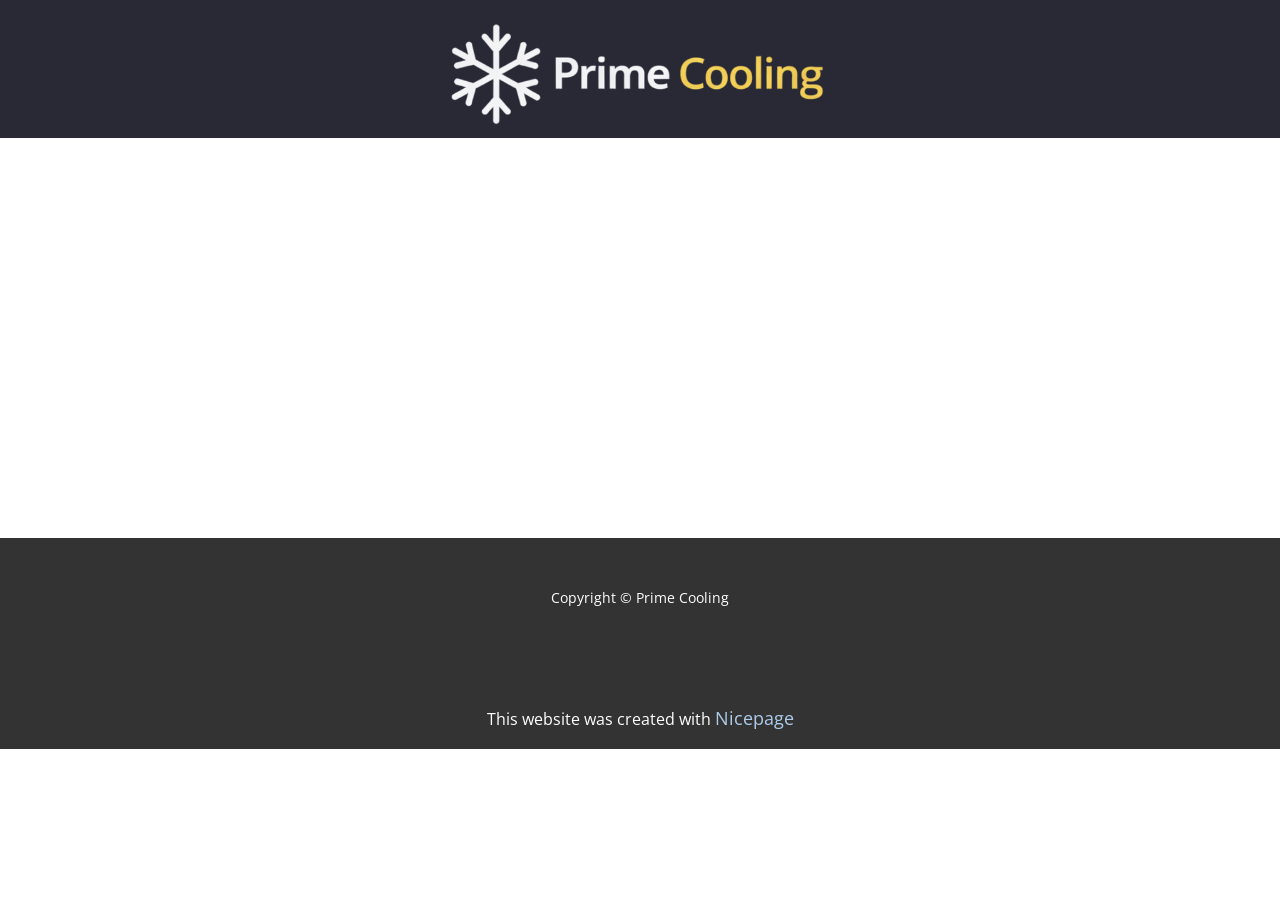
==== index.html @ c910c170 "Initial site commit" ====
<!DOCTYPE html>
<html style="font-size: 16px;" lang="pl"><head>
    <meta name="viewport" content="width=device-width, initial-scale=1.0">
    <meta charset="utf-8">
    <meta name="keywords" content="">
    <meta name="description" content="">
    <title>Strona główna</title>
    <link rel="stylesheet" href="nicepage.css" media="screen">
<link rel="stylesheet" href="index.css" media="screen">
    <script class="u-script" type="text/javascript" src="jquery.js" defer=""></script>
    <script class="u-script" type="text/javascript" src="nicepage.js" defer=""></script>
    <meta name="generator" content="Nicepage 8.2.5, nicepage.com">
    
    
    
    <link id="u-page-google-font" rel="stylesheet" href="https://fonts.googleapis.com/css2?display=swap&amp;family=Roboto:ital,wght@0,100;0,200;0,300;0,400;0,500;0,600;0,700;0,800;0,900;1,100;1,200;1,300;1,400;1,500;1,600;1,700;1,800;1,900&amp;family=Open+Sans:ital,wght@0,300;0,400;0,500;0,600;0,700;0,800;1,300;1,400;1,500;1,600;1,700;1,800">
    <script type="application/ld+json">{
		"@context": "http://schema.org",
		"@type": "Organization",
		"name": "",
		"url": "/",
		"logo": "images/prime_cooling_logo_transparent.png"
}</script>
    <meta name="theme-color" content="#478ac9">
    <meta property="og:title" content="Strona główna">
    <meta property="og:type" content="website">
    <link rel="canonical" href="/">
  <meta data-intl-tel-input-cdn-path="intlTelInput/"></head>
  <body data-home-page="https://website6613070.nicepage.io/Strona-główna.html?version=1becb8e3-ef2a-26be-70e9-d7acdf544c2a" data-home-page-title="Strona główna" data-path-to-root="./" data-include-products="false" class="u-body u-clearfix u-xl-mode" data-lang="pl"><header class="u-clearfix u-color-var u-header u-header" id="header"><div class="u-clearfix u-sheet u-valign-bottom-xl u-valign-middle-lg u-valign-middle-md u-valign-middle-sm u-valign-middle-xs u-sheet-1">
        <a href="#" class="u-image u-logo u-image-1" data-image-width="732" data-image-height="236">
          <img src="images/prime_cooling_logo_transparent.png" class="u-logo-image u-logo-image-1">
        </a>
      </div></header>
    <section class="u-clearfix u-section-1" id="block-1">
      <div class="u-clearfix u-sheet u-sheet-1"></div>
    </section>
    
    
    
    <footer class="u-align-center u-clearfix u-container-align-center u-footer u-grey-80 u-footer" id="footer"><div class="u-clearfix u-sheet u-sheet-1">
        <p class="u-small-text u-text u-text-variant u-text-1"> Copyright © Prime Cooling</p>
      </div></footer>
    <section class="u-backlink u-clearfix u-grey-80"> This website was created with <a href="https://nicepage.com">Nicepage</a>
    </section>
  
</body></html>
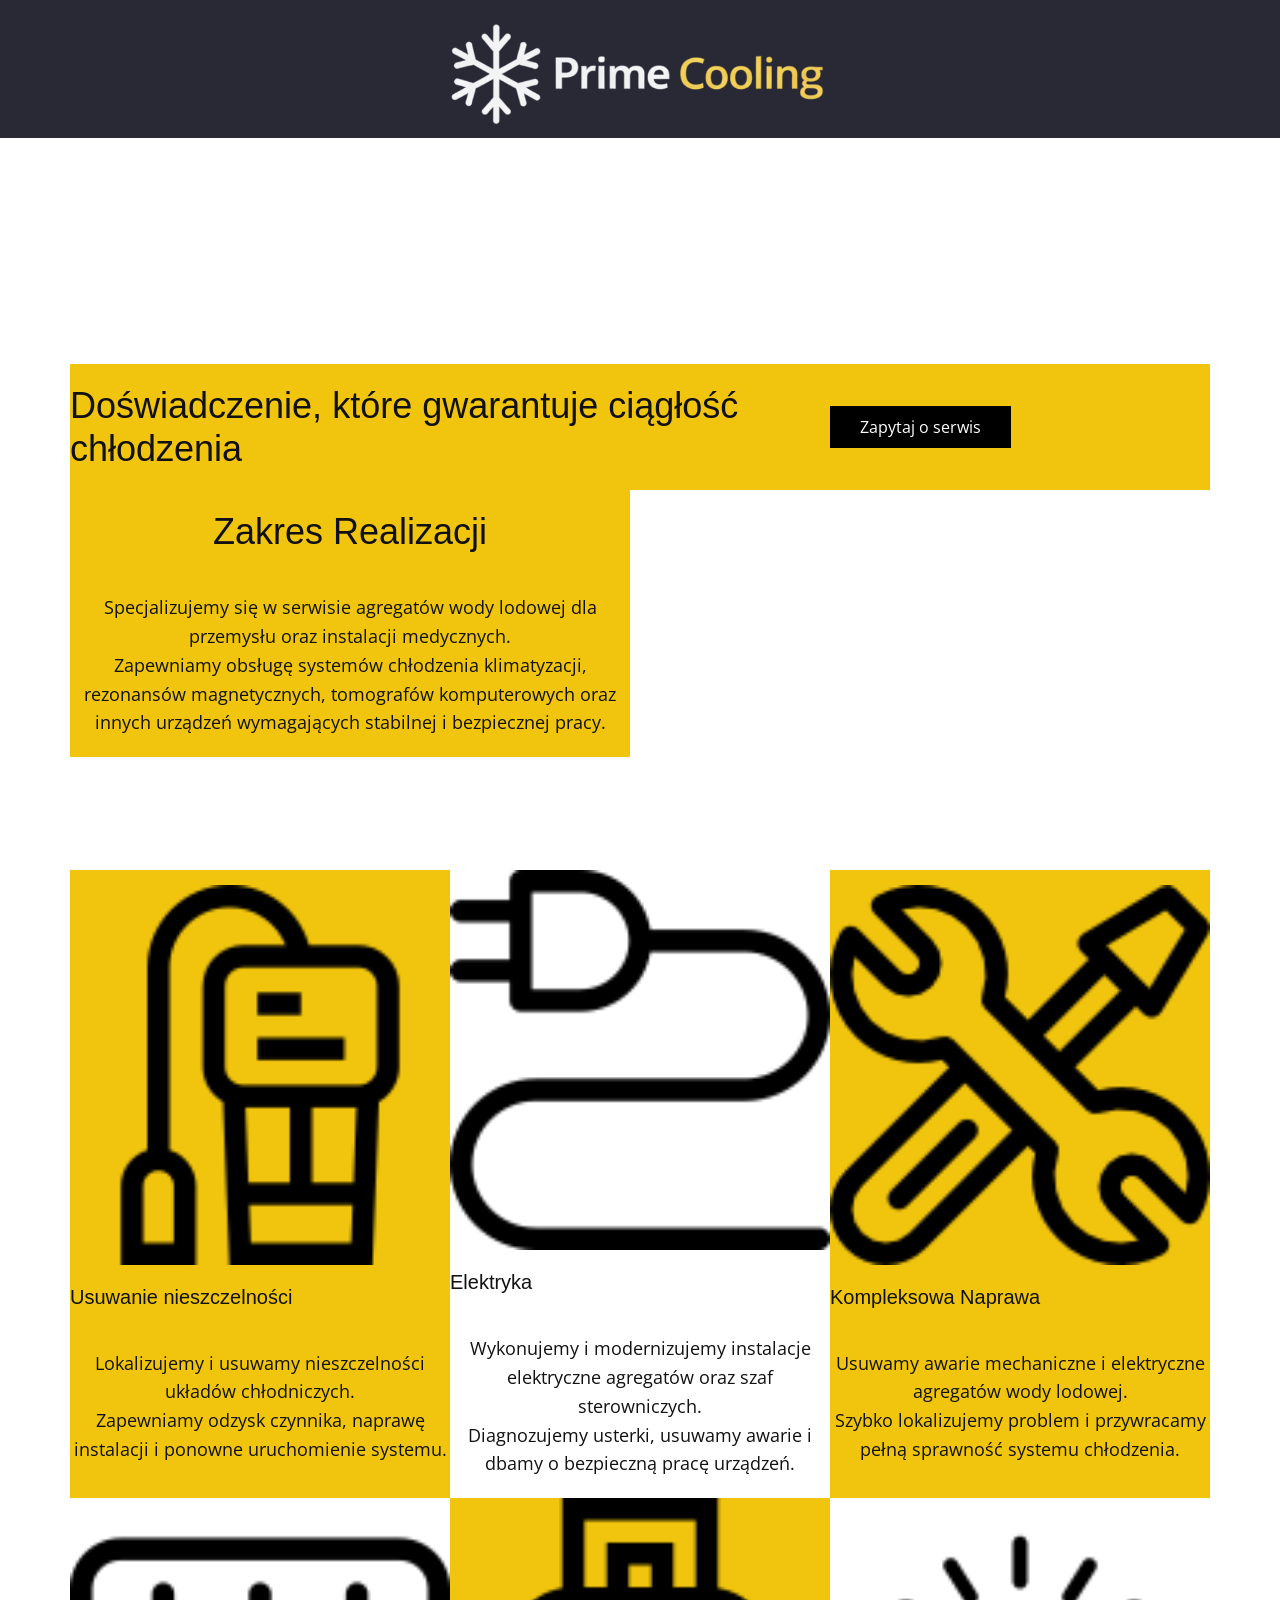
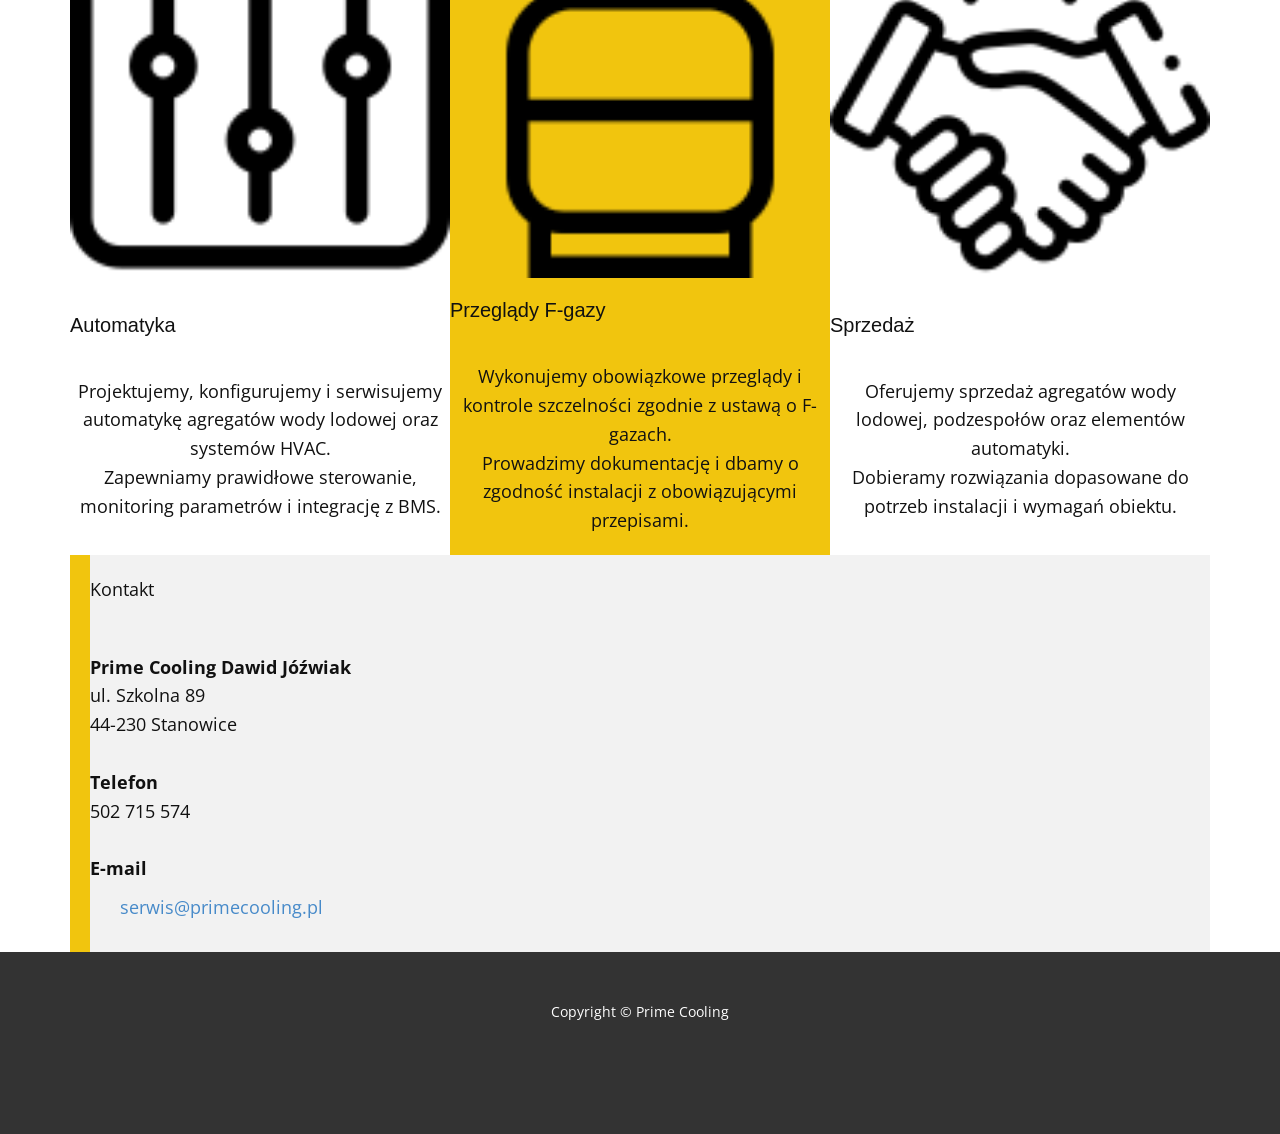
==== commit bb0d4589: "Rename index.html" ====
--- a/index.html
+++ b/index.html
@@ -2,14 +2,18 @@
 <html style="font-size: 16px;" lang="pl"><head>
     <meta name="viewport" content="width=device-width, initial-scale=1.0">
     <meta charset="utf-8">
-    <meta name="keywords" content="">
+    <meta name="keywords" content="Usługi elektryczne, Satysfakcja gwarantowana, Nasze Usługi, Referencje, Możesz mnie o wszystko zapytać">
     <meta name="description" content="">
-    <title>Strona główna</title>
+    <title>6136000</title>
     <link rel="stylesheet" href="nicepage.css" media="screen">
-<link rel="stylesheet" href="index.css" media="screen">
+<link rel="stylesheet" href="6136000.css" media="screen">
     <script class="u-script" type="text/javascript" src="jquery.js" defer=""></script>
     <script class="u-script" type="text/javascript" src="nicepage.js" defer=""></script>
     <meta name="generator" content="Nicepage 8.2.5, nicepage.com">
+    
+    
+    
+    
     
     
     
@@ -18,21 +22,164 @@
 		"@context": "http://schema.org",
 		"@type": "Organization",
 		"name": "",
-		"url": "/",
 		"logo": "images/prime_cooling_logo_transparent.png"
 }</script>
     <meta name="theme-color" content="#478ac9">
-    <meta property="og:title" content="Strona główna">
+    <meta property="og:title" content="6136000">
     <meta property="og:type" content="website">
-    <link rel="canonical" href="/">
   <meta data-intl-tel-input-cdn-path="intlTelInput/"></head>
-  <body data-home-page="https://website6613070.nicepage.io/Strona-główna.html?version=1becb8e3-ef2a-26be-70e9-d7acdf544c2a" data-home-page-title="Strona główna" data-path-to-root="./" data-include-products="false" class="u-body u-clearfix u-xl-mode" data-lang="pl"><header class="u-clearfix u-color-var u-header u-header" id="header"><div class="u-clearfix u-sheet u-valign-bottom-xl u-valign-middle-lg u-valign-middle-md u-valign-middle-sm u-valign-middle-xs u-sheet-1">
+  <body data-path-to-root="./" data-include-products="false" class="u-body u-clearfix u-xl-mode" data-lang="pl"><header class="u-clearfix u-color-var u-header u-header" id="header"><div class="u-clearfix u-sheet u-valign-bottom-xl u-valign-middle-lg u-valign-middle-md u-valign-middle-sm u-valign-middle-xs u-sheet-1">
         <a href="#" class="u-image u-logo u-image-1" data-image-width="732" data-image-height="236">
           <img src="images/prime_cooling_logo_transparent.png" class="u-logo-image u-logo-image-1">
         </a>
       </div></header>
-    <section class="u-clearfix u-section-1" id="block-1">
-      <div class="u-clearfix u-sheet u-sheet-1"></div>
+    <section class="u-clearfix u-image u-shading u-section-1" data-image-width="1536" data-image-height="1024" id="block-2">
+      <div class="u-clearfix u-sheet u-valign-middle-lg u-valign-middle-md u-valign-middle-sm u-sheet-1">
+        <h1 class="u-text u-text-1" data-animation-name="customAnimationIn" data-animation-duration="2000"> Serwis agregatów wody lodowej</h1>
+        <p class="u-text u-text-2"> Profesjonalna obsługa, konserwacja i naprawa chillerów dla przemysłu, biur i obiektów komercyjnych.&nbsp;Specjalizujemy się w serwisie, diagnostyce oraz sprzedaży agregatów wody lodowej. Reagujemy szybko, działamy skutecznie i dbamy o ciągłość pracy Twojego systemu chłodzenia.</p>
+      </div>
+    </section>
+    <section class="u-clearfix u-hidden-sm u-hidden-xs u-section-2" id="block-3">
+      <div class="u-clearfix u-sheet u-sheet-1">
+        <div class="data-layout-selected u-align-left-lg u-clearfix u-expanded-width u-gutter-0 u-layout-wrap u-layout-wrap-1">
+          <div class="u-layout">
+            <div class="u-layout-row">
+              <div class="u-container-align-center-sm u-container-align-center-xs u-container-style u-layout-cell u-palette-3-base u-size-37-md u-size-37-sm u-size-37-xs u-size-40-lg u-size-40-xl u-layout-cell-1">
+                <div class="u-container-layout u-valign-middle-xl u-container-layout-1">
+                  <h3 class="u-align-center-sm u-align-center-xs u-text u-text-default-xl u-text-1"> Doświadczenie, które gwarantuje ciągłość chłodzenia</h3>
+                </div>
+              </div>
+              <div class="u-container-align-center u-container-style u-layout-cell u-palette-3-base u-size-20-lg u-size-20-xl u-size-23-md u-size-23-sm u-size-23-xs u-layout-cell-2">
+                <div class="u-container-layout u-valign-middle u-container-layout-2">
+                  <a href="6136000.html#block-8" data-page-id="187022849" class="u-align-center u-black u-border-none u-btn u-button-style u-btn-1">Zapytaj o serwis</a>
+                </div>
+              </div>
+            </div>
+          </div>
+        </div>
+      </div>
+    </section>
+    <section class="u-align-left u-clearfix u-container-align-left u-hidden-sm u-hidden-xs u-section-3" id="block-5">
+      <div class="u-clearfix u-sheet u-sheet-1">
+        <div class="data-layout-selected u-align-left u-clearfix u-expanded-width u-gutter-20 u-layout-wrap u-layout-wrap-1">
+          <div class="u-layout">
+            <div class="u-layout-col">
+              <div class="u-size-30">
+                <div class="u-layout-row">
+                  <div class="u-align-center u-container-align-center u-container-style u-image u-layout-cell u-size-30 u-image-1" data-image-width="720" data-image-height="1080">
+                    <div class="u-container-layout u-valign-middle u-container-layout-1">
+                      <div class="u-align-center u-container-align-center u-container-style u-group u-palette-3-base u-group-1" data-animation-name="customAnimationIn" data-animation-duration="2000">
+                        <div class="u-container-layout u-valign-middle-lg u-valign-middle-md u-valign-middle-sm u-valign-middle-xs u-valign-top-xl u-container-layout-2">
+                          <h3 class="u-align-center u-text u-text-1"> Zakres Realizacji</h3>
+                          <p class="u-align-center u-text u-text-2"> Specjalizujemy się w serwisie agregatów wody lodowej dla przemysłu oraz instalacji medycznych.<br> Zapewniamy obsługę systemów chłodzenia klimatyzacji, rezonansów magnetycznych, tomografów komputerowych oraz innych urządzeń wymagających stabilnej i bezpiecznej pracy.
+                          </p>
+                        </div>
+                      </div>
+                    </div>
+                  </div>
+                  <div class="u-container-style u-image u-layout-cell u-size-30 u-image-2" data-image-width="1536" data-image-height="1024">
+                    <div class="u-container-layout u-container-layout-3"></div>
+                  </div>
+                </div>
+              </div>
+              <div class="u-size-30">
+                <div class="u-layout-row">
+                  <div class="u-container-style u-image u-layout-cell u-size-30 u-image-3" data-image-width="1024" data-image-height="1024">
+                    <div class="u-container-layout u-container-layout-4"></div>
+                  </div>
+                  <div class="u-container-style u-image u-layout-cell u-size-30 u-image-4" data-image-width="1536" data-image-height="1024">
+                    <div class="u-container-layout u-container-layout-5"></div>
+                  </div>
+                </div>
+              </div>
+            </div>
+          </div>
+        </div>
+      </div>
+    </section>
+    <section class="u-clearfix u-container-align-center u-section-4" id="block-6">
+      <div class="u-clearfix u-sheet u-sheet-1">
+        <h2 class="u-align-center u-text u-text-default u-text-1" data-animation-name="customAnimationIn" data-animation-duration="2000">Nasze Usługi</h2>
+        <div class="u-expanded-width u-list u-list-1">
+          <div class="u-repeater u-repeater-1">
+            <div class="u-container-align-center u-container-style u-custom-item u-list-item u-palette-3-base u-repeater-item u-list-item-1">
+              <div class="u-container-layout u-similar-container u-valign-middle u-container-layout-1"><span class="u-align-center u-file-icon u-icon u-icon-1"><img src="images/4535776.png" alt=""></span>
+                <h5 class="u-align-center u-text u-text-default u-text-2"> Usuwanie nieszczelności</h5>
+                <p class="u-align-center u-text u-text-default u-text-3"> Lokalizujemy i usuwamy nieszczelności układów chłodniczych.<br> Zapewniamy odzysk czynnika, naprawę instalacji i ponowne uruchomienie systemu.
+                </p>
+              </div>
+            </div>
+            <div class="u-container-align-center u-container-style u-custom-item u-list-item u-repeater-item">
+              <div class="u-container-layout u-similar-container u-valign-middle u-container-layout-2"><span class="u-align-center u-file-icon u-icon u-text-black u-icon-2"><img src="images/1373626-8a7c5cbc.png" alt=""></span>
+                <h5 class="u-align-center u-text u-text-default u-text-4"> Elektryka</h5>
+                <p class="u-align-center u-text u-text-default u-text-5"> Wykonujemy i modernizujemy instalacje elektryczne agregatów oraz szaf sterowniczych.<br> Diagnozujemy usterki, usuwamy awarie i dbamy o bezpieczną pracę urządzeń.
+                </p>
+              </div>
+            </div>
+            <div class="u-container-align-center u-container-style u-custom-item u-list-item u-palette-3-base u-repeater-item u-list-item-3">
+              <div class="u-container-layout u-similar-container u-valign-middle u-container-layout-3"><span class="u-align-center u-file-icon u-icon u-text-black u-icon-3"><img src="images/807380-7b6f06cb.png" alt=""></span>
+                <h5 class="u-align-center u-text u-text-default u-text-6">Kompleksowa Naprawa</h5>
+                <p class="u-align-center u-text u-text-default u-text-7"> Usuwamy awarie mechaniczne i elektryczne agregatów wody lodowej.<br> Szybko lokalizujemy problem i przywracamy pełną sprawność systemu chłodzenia.
+                </p>
+              </div>
+            </div>
+            <div class="u-container-align-center u-container-style u-custom-item u-list-item u-repeater-item">
+              <div class="u-container-layout u-similar-container u-valign-middle u-container-layout-4"><span class="u-align-center u-file-icon u-icon u-icon-4"><img src="images/3721875.png" alt=""></span>
+                <h5 class="u-align-center u-text u-text-default u-text-8">Automatyka</h5>
+                <p class="u-align-center u-text u-text-default u-text-9"> Projektujemy, konfigurujemy i serwisujemy automatykę agregatów wody lodowej oraz systemów HVAC.<br> Zapewniamy prawidłowe sterowanie, monitoring parametrów i integrację z BMS.
+                </p>
+              </div>
+            </div>
+            <div class="u-container-align-center u-container-style u-custom-item u-list-item u-palette-3-base u-repeater-item u-list-item-5">
+              <div class="u-container-layout u-similar-container u-valign-middle u-container-layout-5"><span class="u-align-center u-file-icon u-icon u-icon-5"><img src="images/5058348.png" alt=""></span>
+                <h5 class="u-align-center u-text u-text-default u-text-10"> Przeglądy F-gazy</h5>
+                <p class="u-align-center u-text u-text-default u-text-11"> Wykonujemy obowiązkowe przeglądy i kontrole szczelności zgodnie z ustawą o F-gazach.<br> Prowadzimy dokumentację i dbamy o zgodność instalacji z obowiązującymi przepisami.
+                </p>
+              </div>
+            </div>
+            <div class="u-container-align-center u-container-style u-custom-item u-list-item u-repeater-item">
+              <div class="u-container-layout u-similar-container u-valign-middle u-container-layout-6"><span class="u-align-center u-file-icon u-icon u-icon-6"><img src="images/2618576.png" alt=""></span>
+                <h5 class="u-align-center u-text u-text-default u-text-12"> Sprzedaż</h5>
+                <p class="u-align-center u-text u-text-default u-text-13"> Oferujemy sprzedaż agregatów wody lodowej, podzespołów oraz elementów automatyki.<br> Dobieramy rozwiązania dopasowane do potrzeb instalacji i wymagań obiektu.
+                </p>
+              </div>
+            </div>
+          </div>
+        </div>
+      </div>
+    </section>
+    <section class="u-clearfix u-section-5" id="block-8">
+      <div class="u-clearfix u-sheet u-sheet-1">
+        <div class="custom-expanded data-layout-selected u-clearfix u-gutter-30 u-layout-wrap u-layout-wrap-1">
+          <div class="u-gutter-0 u-layout">
+            <div class="u-layout-row">
+              <div class="u-container-style u-layout-cell u-shape-rectangle u-size-60 u-layout-cell-1">
+                <div class="u-container-layout u-valign-top-xl u-container-layout-1">
+                  <div class="custom-expanded u-border-20 u-border-no-bottom u-border-no-right u-border-no-top u-border-palette-3-base u-container-style u-grey-5 u-group u-group-1">
+                    <div class="u-container-layout u-container-layout-2">
+                      <p class="u-text u-text-default u-text-1"> Kontakt&nbsp;</p>
+                      <p class="u-text u-text-default u-text-2"><span style="font-weight: 700;">
+                          <br>Prime Cooling Dawid Jóźwiak</span>
+                        <br> ul. Szkolna 89<br> 44-230 Stanowice&nbsp;<br>
+                        <br><span style="font-weight: 700;">Telefon</span>
+                        <br> 502 715 574&nbsp;<br><span style="font-weight: 700;">
+                          <br>E-mail</span>
+                        <br>
+                        <a class="cursor-pointer decorated-link u-active-none u-border-none u-btn u-button-style u-hover-none u-none u-text-palette-1-base u-btn-1" rel="noopener">serwis@primecooling.pl</a>
+                      </p>
+                      <div class="u-expanded-height u-grey-light-2 u-hidden-sm u-hidden-xs u-map u-map-1">
+                        <div class="embed-responsive">
+                          <iframe class="embed-responsive-item" src="https://maps.google.com/maps?output=embed&amp;q=ul.%20Szkolna%2089%0A44-230%20Stanowice%C2%A0&amp;z=10&amp;t=m" data-map="[base64]"></iframe>
+                        </div>
+                      </div>
+                    </div>
+                  </div>
+                </div>
+              </div>
+            </div>
+          </div>
+        </div>
+      </div>
     </section>
     
     
@@ -40,7 +187,6 @@
     <footer class="u-align-center u-clearfix u-container-align-center u-footer u-grey-80 u-footer" id="footer"><div class="u-clearfix u-sheet u-sheet-1">
         <p class="u-small-text u-text u-text-variant u-text-1"> Copyright © Prime Cooling</p>
       </div></footer>
-    <section class="u-backlink u-clearfix u-grey-80"> This website was created with <a href="https://nicepage.com">Nicepage</a>
-    </section>
+    <section class="u-backlink u-clearfix u-grey-80"></section>
   
 </body></html>
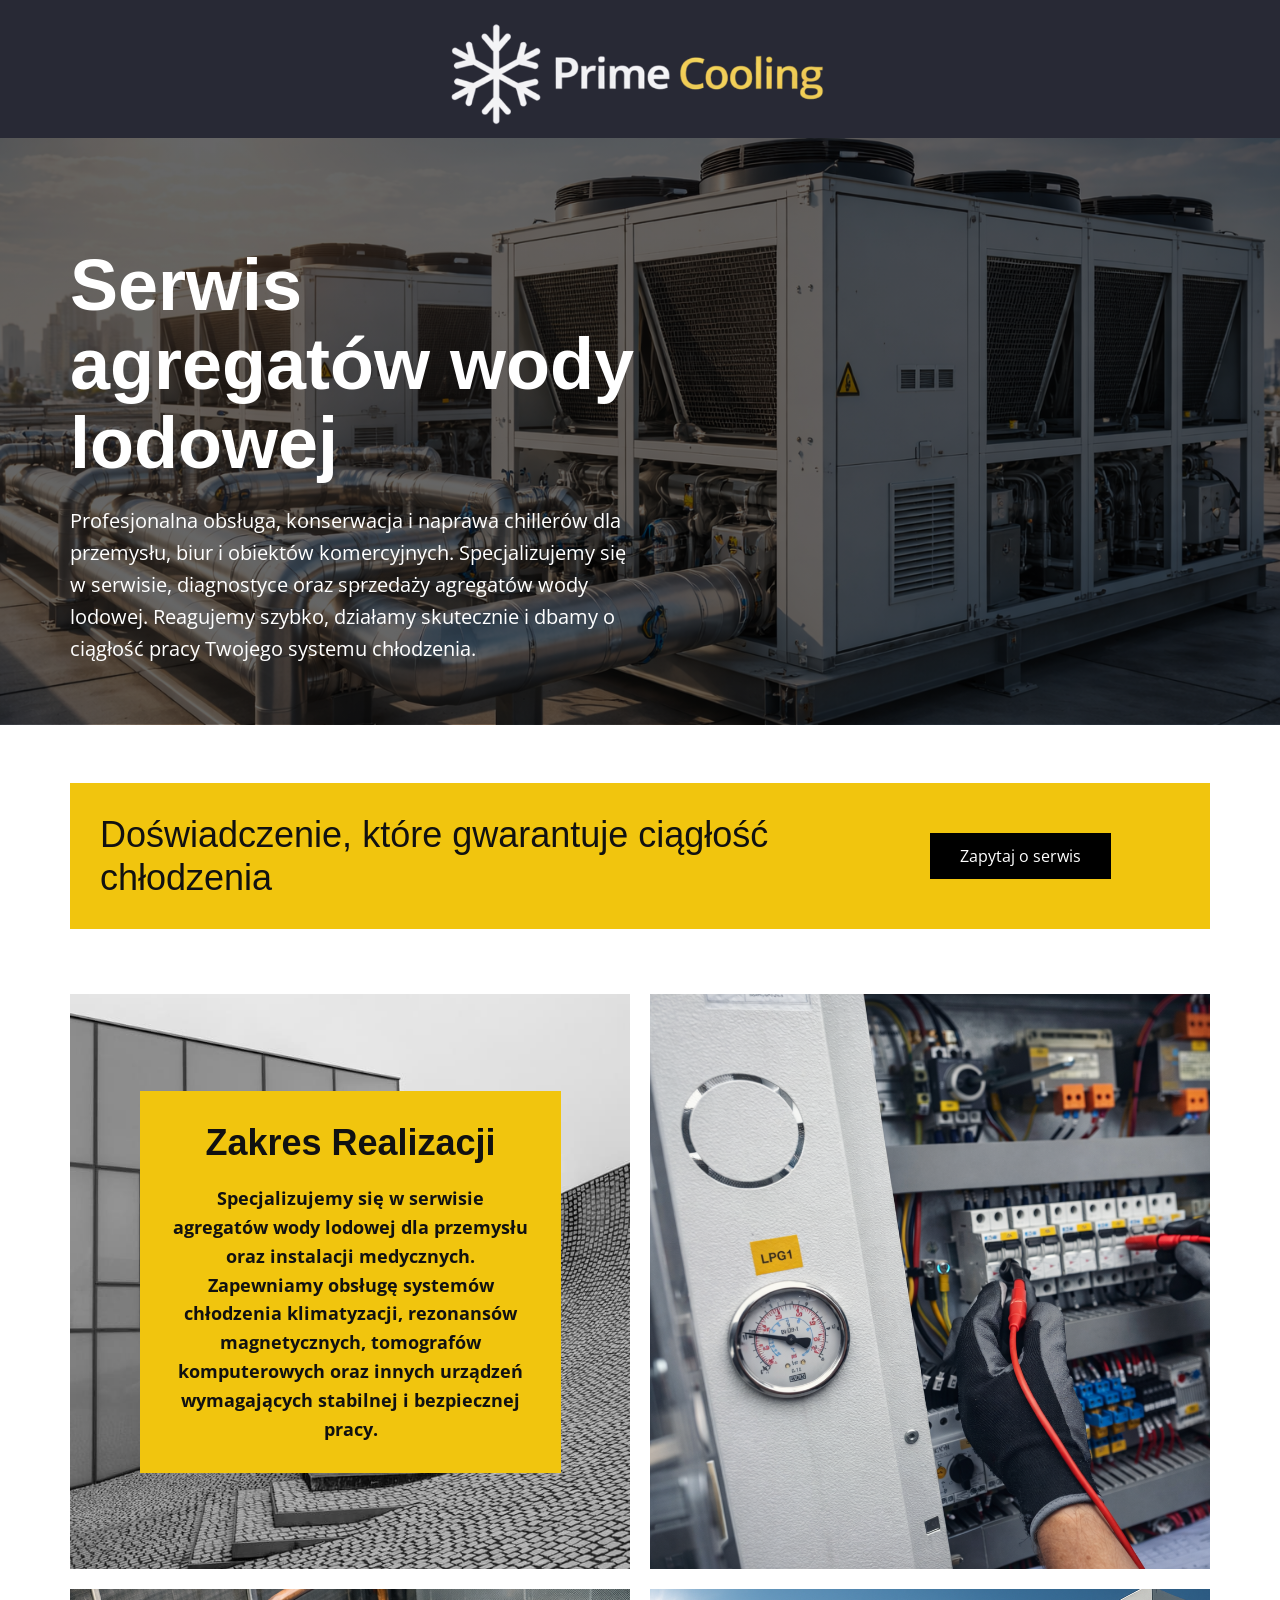
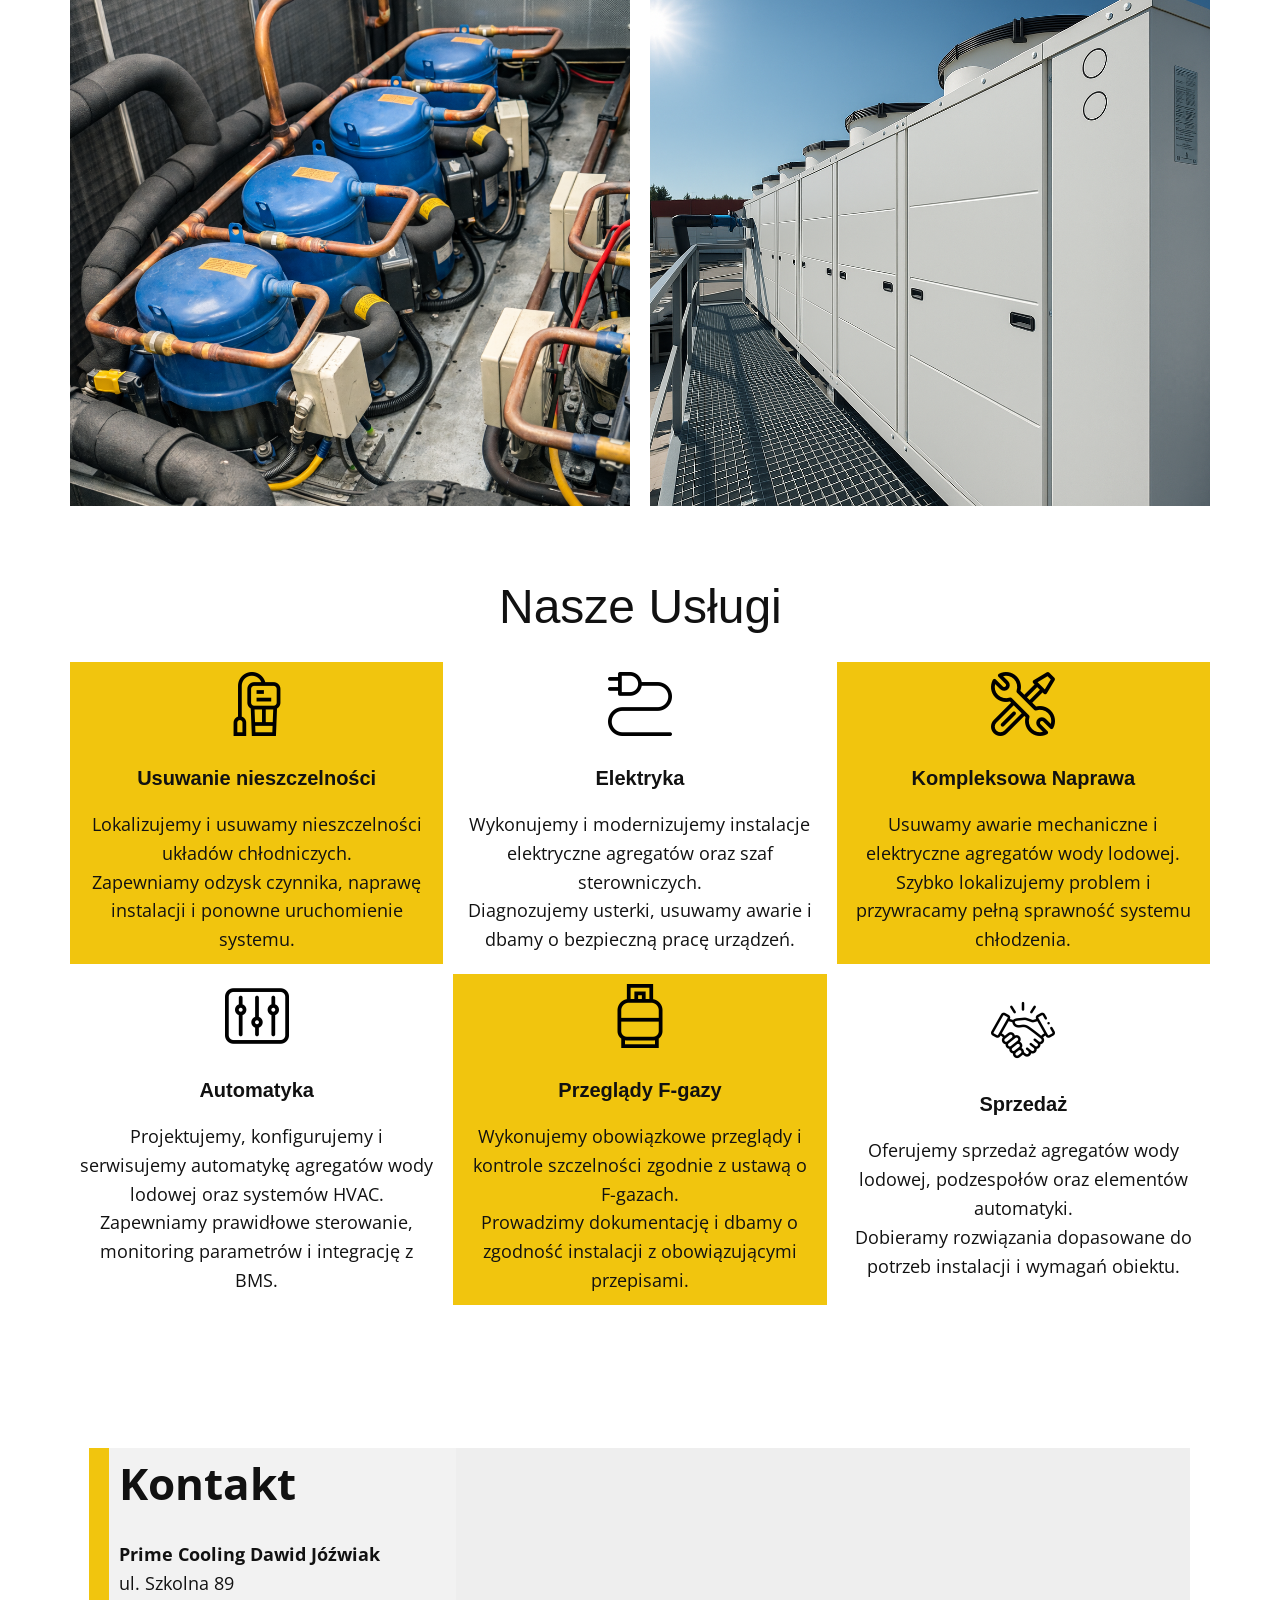
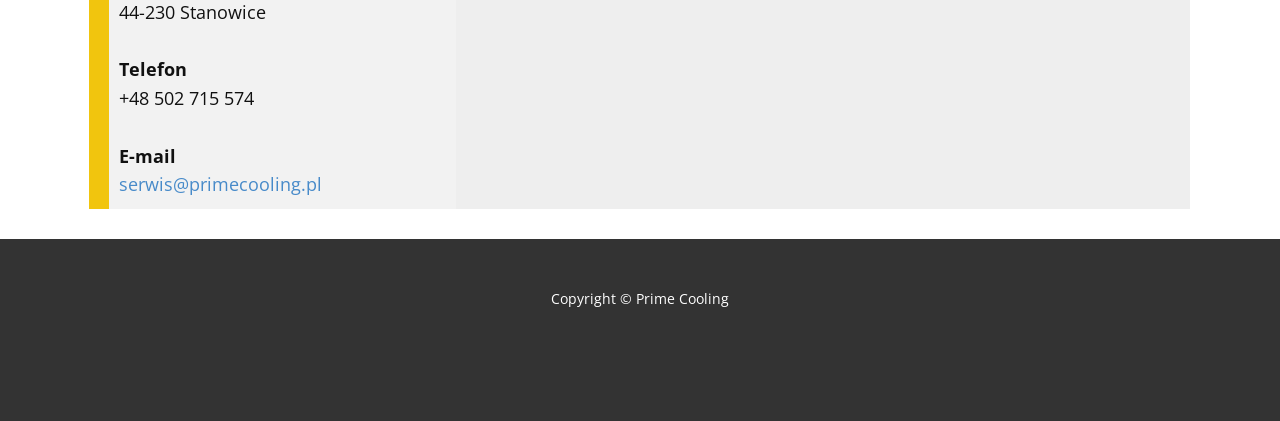
==== commit 32f02bc3: "Add title and icon" ====
--- a/index.html
+++ b/index.html
@@ -4,7 +4,8 @@
     <meta charset="utf-8">
     <meta name="keywords" content="Usługi elektryczne, Satysfakcja gwarantowana, Nasze Usługi, Referencje, Możesz mnie o wszystko zapytać">
     <meta name="description" content="">
-    <title>6136000</title>
+   <title>Prime Cooling – Serwis agregatów wody lodowej</title>
+    <link rel="icon" href="favicon.png" type="image/x-icon">
     <link rel="stylesheet" href="nicepage.css" media="screen">
 <link rel="stylesheet" href="6136000.css" media="screen">
     <script class="u-script" type="text/javascript" src="jquery.js" defer=""></script>
@@ -51,7 +52,7 @@
               </div>
               <div class="u-container-align-center u-container-style u-layout-cell u-palette-3-base u-size-20-lg u-size-20-xl u-size-23-md u-size-23-sm u-size-23-xs u-layout-cell-2">
                 <div class="u-container-layout u-valign-middle u-container-layout-2">
-                  <a href="6136000.html#block-8" data-page-id="187022849" class="u-align-center u-black u-border-none u-btn u-button-style u-btn-1">Zapytaj o serwis</a>
+                  <a href="index.html#block-8" data-page-id="187022849" class="u-align-center u-black u-border-none u-btn u-button-style u-btn-1">Zapytaj o serwis</a>
                 </div>
               </div>
             </div>
@@ -162,7 +163,7 @@
                           <br>Prime Cooling Dawid Jóźwiak</span>
                         <br> ul. Szkolna 89<br> 44-230 Stanowice&nbsp;<br>
                         <br><span style="font-weight: 700;">Telefon</span>
-                        <br> 502 715 574&nbsp;<br><span style="font-weight: 700;">
+                        <br> +48 502 715 574&nbsp;<br><span style="font-weight: 700;">
                           <br>E-mail</span>
                         <br>
                         <a class="cursor-pointer decorated-link u-active-none u-border-none u-btn u-button-style u-hover-none u-none u-text-palette-1-base u-btn-1" rel="noopener">serwis@primecooling.pl</a>
--- a/6136000.css
+++ b/6136000.css
@@ -0,0 +1,736 @@
+ .u-section-1 {
+  background-image: linear-gradient(0deg, rgba(0, 0, 0, 0.6), rgba(0, 0, 0, 0.6)), url('images/7f5985a6-b0c3-43ca-84e9-cffc210ecc31.png');
+  background-position: 50% 50%, 50% 50%;
+  background-size: cover, cover;
+}
+
+.u-section-1 .u-sheet-1 {
+  min-height: 571px;
+}
+
+.u-section-1 .u-text-1 {
+  font-weight: 700;
+  --animation-custom_in-translate_x: -200px;
+  --animation-custom_in-translate_y: 0px;
+  --animation-custom_in-opacity: 0;
+  --animation-custom_in-rotate: 0deg;
+  --animation-custom_in-scale: 1;
+  margin: 108px 539px 0 0;
+}
+
+.u-section-1 .u-text-2 {
+  font-size: 1.25rem;
+  margin: 21px 570px 60px 0;
+}
+
+@media (max-width: 1199px) {
+  .u-section-1 .u-text-1 {
+    margin-top: 60px;
+    margin-right: 339px;
+  }
+
+  .u-section-1 .u-text-2 {
+    margin-right: 370px;
+  }
+}
+
+@media (max-width: 991px) {
+   .u-section-1 {
+    background-position: 0% 40.08%;
+    background-size: 125%;
+  }
+
+  .u-section-1 .u-text-1 {
+    margin-right: 119px;
+  }
+
+  .u-section-1 .u-text-2 {
+    margin-right: 150px;
+  }
+}
+
+@media (max-width: 767px) {
+   .u-section-1 {
+    background-position: 23.67% 42.79%;
+    background-size: auto 125%;
+  }
+
+  .u-section-1 .u-sheet-1 {
+    min-height: 492px;
+  }
+
+  .u-section-1 .u-text-1 {
+    width: auto;
+    margin-right: 190px;
+  }
+
+  .u-section-1 .u-text-2 {
+    font-size: 1rem;
+    width: auto;
+    margin-right: 145px;
+  }
+}
+
+@media (max-width: 575px) {
+   .u-section-1 {
+    background-position: 45.45% 41.07%;
+  }
+
+  .u-section-1 .u-sheet-1 {
+    min-height: 387px;
+  }
+
+  .u-section-1 .u-text-1 {
+    margin-top: 125px;
+    margin-right: 58px;
+  }
+
+  .u-section-1 .u-text-2 {
+    margin-right: 0;
+  }
+}.u-section-2 .u-sheet-1 {
+  min-height: 204px;
+}
+
+.u-section-2 .u-layout-wrap-1 {
+  margin-top: 58px;
+  margin-bottom: 0;
+}
+
+.u-section-2 .u-layout-cell-1 {
+  min-height: 127px;
+  background-image: none;
+}
+
+.u-section-2 .u-container-layout-1 {
+  padding: 30px;
+}
+
+.u-section-2 .u-text-1 {
+  margin: 0;
+}
+
+.u-section-2 .u-layout-cell-2 {
+  min-height: 127px;
+  background-image: none;
+}
+
+.u-section-2 .u-container-layout-2 {
+  padding: 30px;
+}
+
+.u-section-2 .u-btn-1 {
+  background-image: none;
+  margin: 0 auto;
+  padding: 12px 30px;
+}
+
+@media (max-width: 1199px) {
+  .u-section-2 .u-sheet-1 {
+    min-height: 264px;
+  }
+
+  .u-section-2 .u-layout-wrap-1 {
+    margin-top: 61px;
+    margin-bottom: 56px;
+  }
+
+  .u-section-2 .u-layout-cell-1 {
+    min-height: 146px;
+  }
+
+  .u-section-2 .u-text-1 {
+    width: auto;
+    margin-right: 58px;
+    --animation-custom_in-translate_x: -200px;
+    --animation-custom_in-translate_y: 0px;
+    --animation-custom_in-opacity: 0;
+    --animation-custom_in-rotate: 0deg;
+    --animation-custom_in-scale: 1;
+  }
+
+  .u-section-2 .u-layout-cell-2 {
+    min-height: 105px;
+  }
+
+  .u-section-2 .u-btn-1 {
+    --animation-custom_in-translate_x: 0px;
+    --animation-custom_in-translate_y: 0px;
+    --animation-custom_in-opacity: 0;
+    --animation-custom_in-rotate: 0deg;
+    --animation-custom_in-scale: 0.3;
+  }
+}
+
+@media (max-width: 991px) {
+  .u-section-2 .u-sheet-1 {
+    min-height: 259px;
+  }
+
+  .u-section-2 .u-layout-wrap-1 {
+    margin-top: 65px;
+    margin-bottom: 48px;
+  }
+
+  .u-section-2 .u-text-1 {
+    margin-right: 0;
+  }
+
+  .u-section-2 .u-layout-cell-2 {
+    min-height: 146px;
+  }
+}
+
+@media (max-width: 767px) {
+  .u-section-2 .u-sheet-1 {
+    min-height: 359px;
+  }
+
+  .u-section-2 .u-layout-cell-1 {
+    min-height: 100px;
+  }
+
+  .u-section-2 .u-container-layout-1 {
+    padding-left: 10px;
+    padding-right: 10px;
+  }
+
+  .u-section-2 .u-layout-cell-2 {
+    min-height: 100px;
+  }
+
+  .u-section-2 .u-container-layout-2 {
+    padding-left: 10px;
+    padding-right: 10px;
+  }
+}
+
+@media (max-width: 575px) {
+  .u-section-2 .u-sheet-1 {
+    min-height: 291px;
+  }
+
+  .u-section-2 .u-layout-wrap-1 {
+    margin-bottom: 0;
+  }
+}.u-section-3 .u-sheet-1 {
+  min-height: 1232px;
+}
+
+.u-section-3 .u-layout-wrap-1 {
+  margin-top: 65px;
+  margin-bottom: 55px;
+}
+
+.u-section-3 .u-image-1 {
+  min-height: 595px;
+  background-image: url("images/pexels-mathilde-langevin-11843703.jpg");
+  background-position: 50% 50%;
+}
+
+.u-section-3 .u-container-layout-1 {
+  padding: 30px 14px;
+}
+
+.u-section-3 .u-group-1 {
+  min-height: 382px;
+  width: 421px;
+  height: auto;
+  --animation-custom_in-translate_x: -200px;
+  --animation-custom_in-translate_y: 0px;
+  --animation-custom_in-opacity: 0;
+  --animation-custom_in-rotate: 0deg;
+  --animation-custom_in-scale: 1;
+  margin: 0 auto;
+}
+
+.u-section-3 .u-container-layout-2 {
+  padding: 30px;
+}
+
+.u-section-3 .u-text-1 {
+  font-weight: 700;
+  margin: 0;
+}
+
+.u-section-3 .u-text-2 {
+  font-weight: 700;
+  margin: 20px 0 0;
+}
+
+.u-section-3 .u-image-2 {
+  min-height: 595px;
+  filter: none;
+  background-image: url("images/ChatGPTImage25sty202600_15_38.png");
+  background-position: 0% 50%;
+  background-size: cover;
+}
+
+.u-section-3 .u-container-layout-3 {
+  padding: 30px;
+}
+
+.u-section-3 .u-image-3 {
+  min-height: 537px;
+  background-image: url("images/ChatGPTImage25sty202600_30_24.png");
+  background-position: 50% 50%;
+}
+
+.u-section-3 .u-container-layout-4 {
+  padding: 30px;
+}
+
+.u-section-3 .u-image-4 {
+  min-height: 537px;
+  background-image: url("images/75197B93-F5CA-4A78-A0E5-A76E4A88AA4F2.PNG");
+  background-position: 50% 50%;
+}
+
+.u-section-3 .u-container-layout-5 {
+  padding: 30px;
+}
+
+@media (max-width: 1199px) {
+  .u-section-3 .u-sheet-1 {
+    min-height: 1034px;
+  }
+
+  .u-section-3 .u-image-1 {
+    min-height: 491px;
+  }
+
+  .u-section-3 .u-group-1 {
+    height: auto;
+  }
+
+  .u-section-3 .u-image-2 {
+    min-height: 491px;
+  }
+
+  .u-section-3 .u-image-3 {
+    min-height: 443px;
+  }
+
+  .u-section-3 .u-image-4 {
+    min-height: 443px;
+  }
+}
+
+@media (max-width: 991px) {
+  .u-section-3 .u-sheet-1 {
+    min-height: 815px;
+  }
+
+  .u-section-3 .u-image-1 {
+    min-height: 376px;
+  }
+
+  .u-section-3 .u-group-1 {
+    width: 322px;
+  }
+
+  .u-section-3 .u-image-2 {
+    min-height: 376px;
+  }
+
+  .u-section-3 .u-image-3 {
+    min-height: 339px;
+  }
+
+  .u-section-3 .u-image-4 {
+    min-height: 339px;
+  }
+}
+
+@media (max-width: 767px) {
+  .u-section-3 .u-sheet-1 {
+    min-height: 2246px;
+  }
+
+  .u-section-3 .u-image-1 {
+    min-height: 564px;
+  }
+
+  .u-section-3 .u-container-layout-1 {
+    padding-left: 10px;
+    padding-right: 10px;
+  }
+
+  .u-section-3 .u-container-layout-2 {
+    padding-left: 10px;
+    padding-right: 10px;
+  }
+
+  .u-section-3 .u-image-2 {
+    min-height: 564px;
+  }
+
+  .u-section-3 .u-container-layout-3 {
+    padding-left: 10px;
+    padding-right: 10px;
+  }
+
+  .u-section-3 .u-image-3 {
+    min-height: 509px;
+  }
+
+  .u-section-3 .u-container-layout-4 {
+    padding-left: 10px;
+    padding-right: 10px;
+  }
+
+  .u-section-3 .u-image-4 {
+    min-height: 509px;
+  }
+
+  .u-section-3 .u-container-layout-5 {
+    padding-left: 10px;
+    padding-right: 10px;
+  }
+}
+
+@media (max-width: 575px) {
+  .u-section-3 .u-sheet-1 {
+    min-height: 1450px;
+  }
+
+  .u-section-3 .u-image-1 {
+    min-height: 355px;
+  }
+
+  .u-section-3 .u-group-1 {
+    width: 320px;
+  }
+
+  .u-section-3 .u-image-2 {
+    min-height: 355px;
+  }
+
+  .u-section-3 .u-image-3 {
+    min-height: 320px;
+  }
+
+  .u-section-3 .u-image-4 {
+    min-height: 320px;
+  }
+}.u-section-4 .u-sheet-1 {
+  min-height: 778px;
+}
+
+.u-section-4 .u-text-1 {
+  margin-bottom: 0;
+  margin-right: auto;
+  margin-left: auto;
+  --animation-custom_in-translate_x: -200px;
+  --animation-custom_in-translate_y: 0px;
+  --animation-custom_in-opacity: 0;
+  --animation-custom_in-rotate: 0deg;
+  --animation-custom_in-scale: 1;
+}
+
+.u-section-4 .u-list-1 {
+  margin-top: 28px;
+  margin-bottom: 59px;
+}
+
+.u-section-4 .u-repeater-1 {
+  grid-template-columns: repeat(3, calc(33.3333% - 6.66667px));
+  min-height: 617px;
+  --gap: 10px;
+  grid-auto-columns: calc(33.3333% - 6.66667px);
+}
+
+.u-section-4 .u-list-item-1 {
+  background-image: none;
+}
+
+.u-section-4 .u-container-layout-1 {
+  padding: 10px;
+}
+
+.u-section-4 .u-icon-1 {
+  width: 64px;
+  height: 64px;
+  margin: 0 auto;
+}
+
+.u-section-4 .u-text-2 {
+  font-weight: 700;
+  margin: 30px auto 0;
+}
+
+.u-section-4 .u-text-3 {
+  margin: 20px 0 0;
+}
+
+.u-section-4 .u-container-layout-2 {
+  padding: 10px;
+}
+
+.u-section-4 .u-icon-2 {
+  width: 64px;
+  height: 64px;
+  margin: 0 auto;
+}
+
+.u-section-4 .u-text-4 {
+  font-weight: 700;
+  margin: 30px auto 0;
+}
+
+.u-section-4 .u-text-5 {
+  margin: 20px 0 0;
+}
+
+.u-section-4 .u-list-item-3 {
+  background-image: none;
+}
+
+.u-section-4 .u-container-layout-3 {
+  padding: 10px;
+}
+
+.u-section-4 .u-icon-3 {
+  width: 64px;
+  height: 64px;
+  margin: 0 auto;
+}
+
+.u-section-4 .u-text-6 {
+  font-weight: 700;
+  margin: 30px auto 0;
+}
+
+.u-section-4 .u-text-7 {
+  margin: 20px 0 0;
+}
+
+.u-section-4 .u-container-layout-4 {
+  padding: 10px;
+}
+
+.u-section-4 .u-icon-4 {
+  width: 64px;
+  height: 64px;
+  margin: 0 auto;
+}
+
+.u-section-4 .u-text-8 {
+  font-weight: 700;
+  margin: 30px auto 0;
+}
+
+.u-section-4 .u-text-9 {
+  margin: 20px 0 0;
+}
+
+.u-section-4 .u-list-item-5 {
+  background-image: none;
+}
+
+.u-section-4 .u-container-layout-5 {
+  padding: 10px;
+}
+
+.u-section-4 .u-icon-5 {
+  width: 64px;
+  height: 64px;
+  margin: 0 auto;
+}
+
+.u-section-4 .u-text-10 {
+  font-weight: 700;
+  margin: 30px auto 0;
+}
+
+.u-section-4 .u-text-11 {
+  margin: 20px 0 0;
+}
+
+.u-section-4 .u-container-layout-6 {
+  padding: 10px;
+}
+
+.u-section-4 .u-icon-6 {
+  width: 64px;
+  height: 64px;
+  margin: 0 auto;
+}
+
+.u-section-4 .u-text-12 {
+  font-weight: 700;
+  margin: 30px auto 0;
+}
+
+.u-section-4 .u-text-13 {
+  margin: 20px 0 0;
+}
+
+@media (max-width: 1199px) {
+  .u-section-4 .u-list-1 {
+    margin-bottom: 20px;
+  }
+
+  .u-section-4 .u-repeater-1 {
+    min-height: 657px;
+    grid-gap: 10px;
+    grid-auto-columns: calc(33.333333333333336% - 6.666666666666667px);
+  }
+}
+
+@media (max-width: 991px) {
+  .u-section-4 .u-repeater-1 {
+    grid-template-columns: repeat(2, calc(50% - 5px));
+    min-height: 1144px;
+    grid-auto-columns: calc(50% - 5px);
+  }
+}
+
+@media (max-width: 767px) {
+  .u-section-4 .u-repeater-1 {
+    grid-template-columns: 100%;
+    grid-auto-columns: calc(100% - 0px);
+  }
+}.u-section-5 .u-sheet-1 {
+  min-height: 475px;
+}
+
+.u-section-5 .u-layout-wrap-1 {
+  width: 1167px;
+  margin: 61px -27px 7px auto;
+}
+
+.u-section-5 .u-layout-cell-1 {
+  min-height: 437px;
+}
+
+.u-section-5 .u-container-layout-1 {
+  padding: 23px 19px;
+}
+
+.u-section-5 .u-group-1 {
+  min-height: 361px;
+  height: auto;
+  width: 1101px;
+  margin: 0 auto 0 0;
+}
+
+.u-section-5 .u-container-layout-2 {
+  padding: 0;
+}
+
+.u-section-5 .u-text-1 {
+  font-size: 2.75rem;
+  font-weight: 700;
+  margin: 0 30px 0 10px;
+}
+
+.u-section-5 .u-text-2 {
+  font-style: normal;
+  margin: -7px auto 0 10px;
+}
+
+.u-section-5 .u-btn-1 {
+  background-image: none;
+  padding: 0;
+}
+
+.u-section-5 .u-map-1 {
+  width: 734px;
+  left: auto;
+  right: 0;
+}
+
+@media (max-width: 1199px) {
+  .u-section-5 .u-sheet-1 {
+    min-height: 392px;
+  }
+
+  .u-section-5 .u-layout-wrap-1 {
+    margin-top: 63px;
+    width: 940px;
+    margin-right: 0;
+  }
+
+  .u-section-5 .u-layout-cell-1 {
+    min-height: 352px;
+  }
+
+  .u-section-5 .u-group-1 {
+    width: 901px;
+    height: auto;
+  }
+}
+
+@media (max-width: 991px) {
+  .u-section-5 .u-layout-wrap-1 {
+    width: 720px;
+  }
+
+  .u-section-5 .u-layout-cell-1 {
+    min-height: 100px;
+  }
+
+  .u-section-5 .u-group-1 {
+    width: 681px;
+  }
+
+  .u-section-5 .u-map-1 {
+    width: 681px;
+  }
+}
+
+@media (max-width: 767px) {
+  .u-section-5 .u-layout-wrap-1 {
+    width: 540px;
+  }
+
+  .u-section-5 .u-container-layout-1 {
+    padding-left: 10px;
+    padding-right: 10px;
+  }
+
+  .u-section-5 .u-group-1 {
+    width: 520px;
+  }
+
+  .u-section-5 .u-text-1 {
+    font-size: 2.444444444444444rem;
+  }
+
+  .u-section-5 .u-map-1 {
+    width: 520px;
+  }
+}
+
+@media (max-width: 575px) {
+  .u-section-5 .u-sheet-1 {
+    min-height: 416px;
+  }
+
+  .u-section-5 .u-layout-wrap-1 {
+    width: 390px;
+    margin-top: 2px;
+    margin-right: auto;
+    margin-left: -50px;
+  }
+
+  .u-section-5 .u-layout-cell-1 {
+    min-height: 437px;
+  }
+
+  .u-section-5 .u-container-layout-1 {
+    padding-left: 0;
+    padding-right: 0;
+  }
+
+  .u-section-5 .u-group-1 {
+    width: 380px;
+    margin-right: 0;
+    margin-left: auto;
+  }
+
+  .u-section-5 .u-map-1 {
+    width: 320px;
+  }
+}
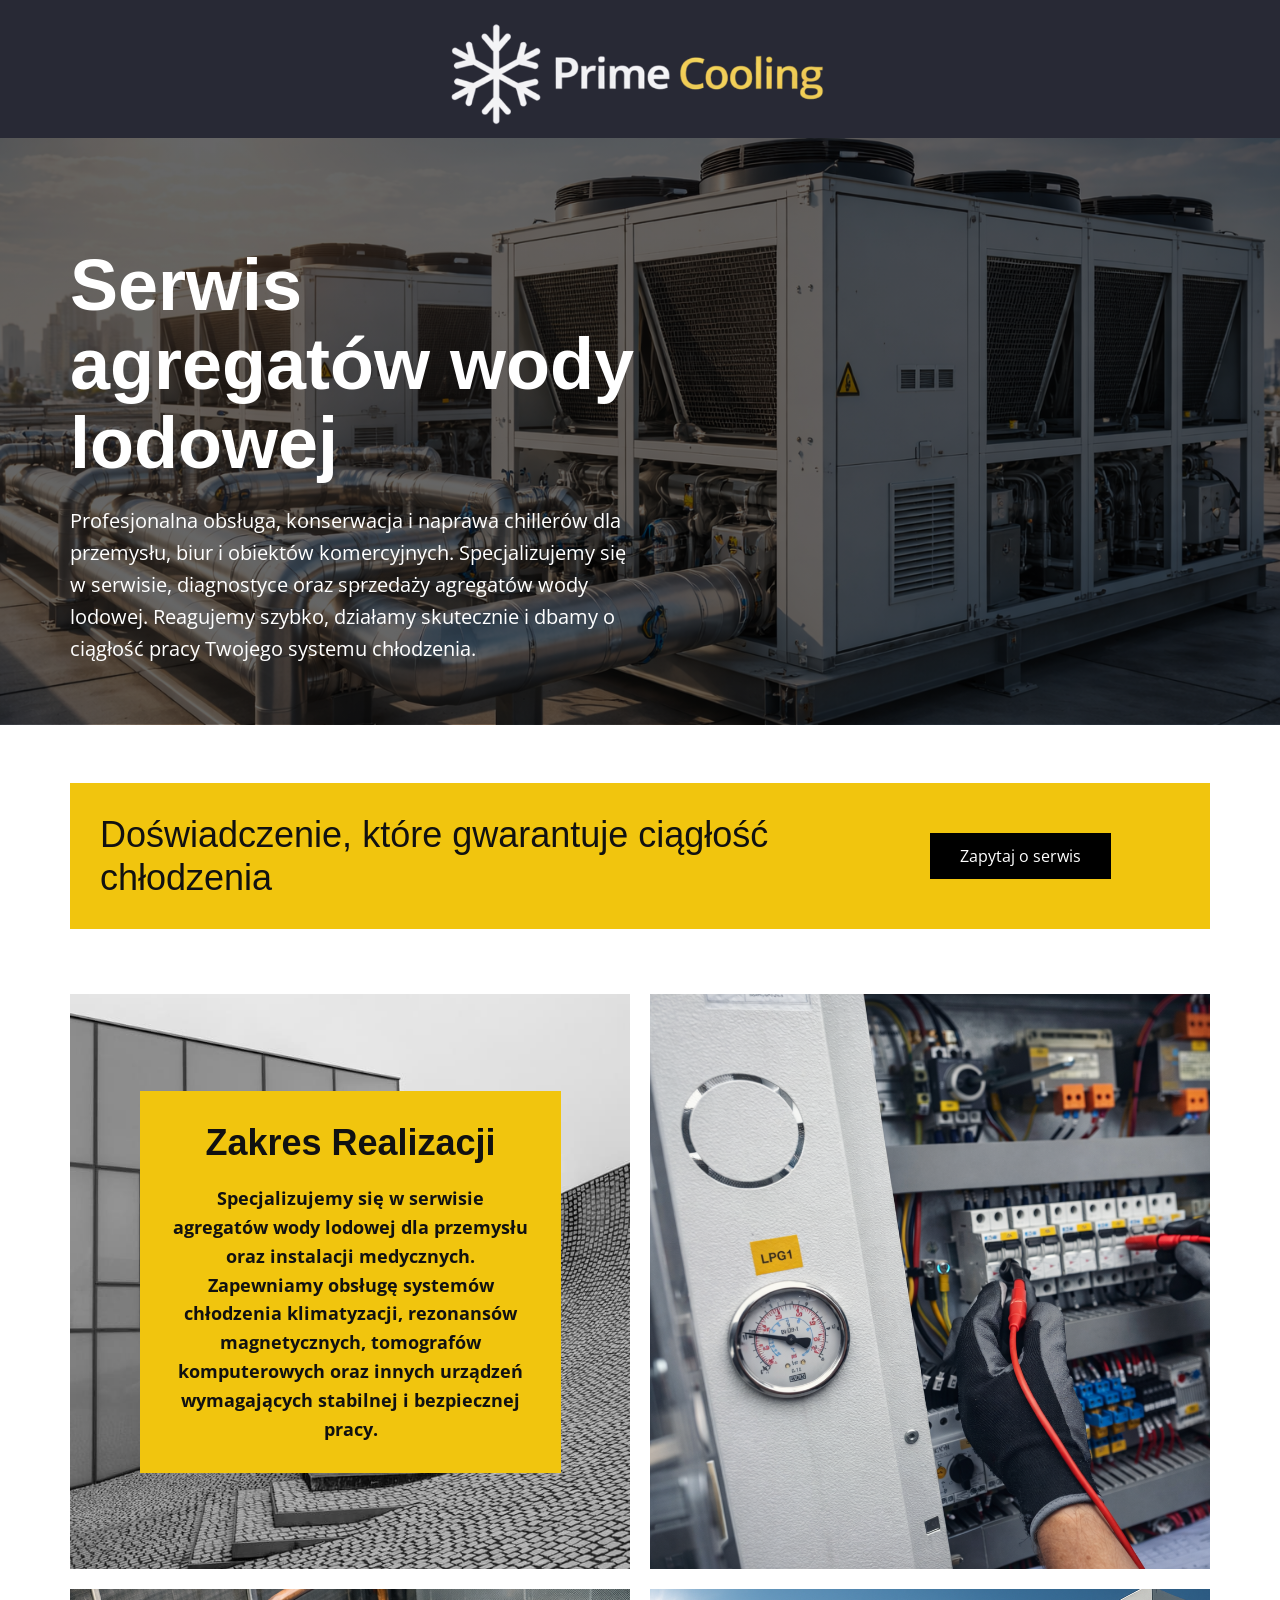
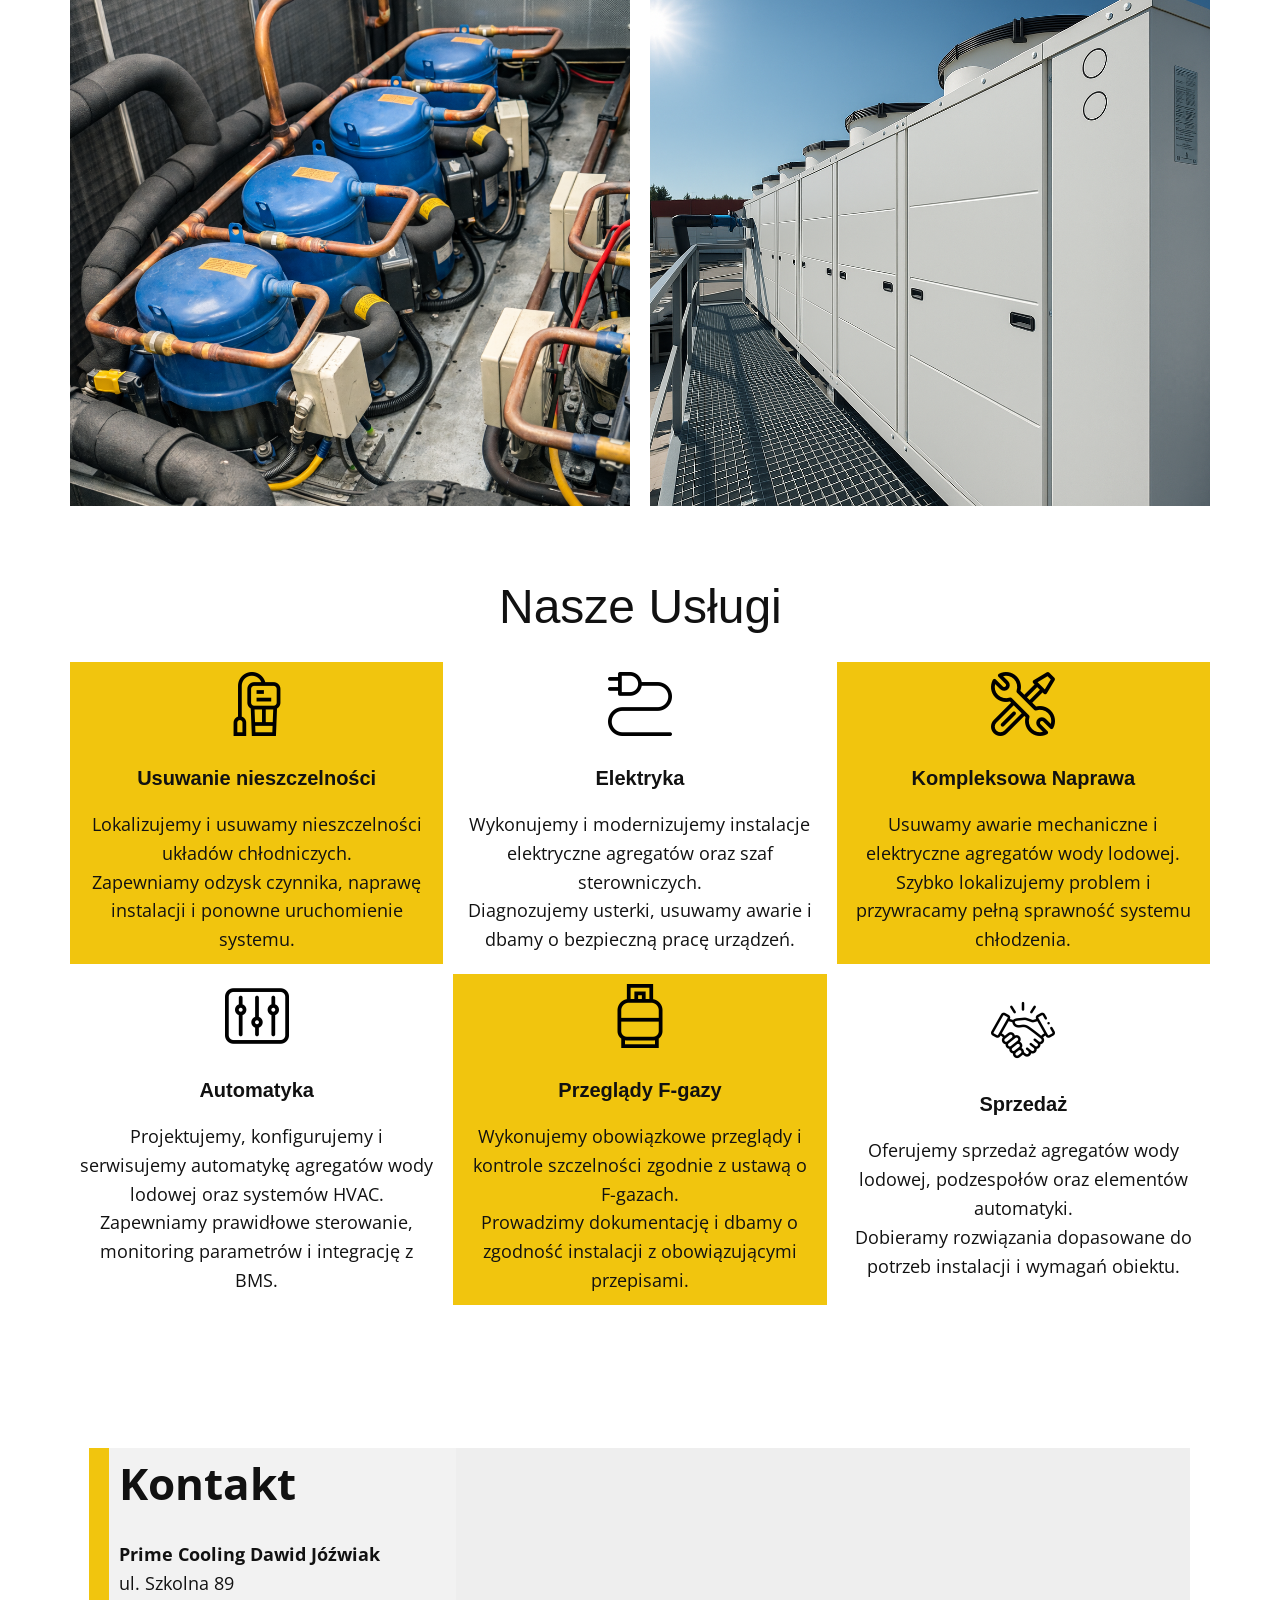
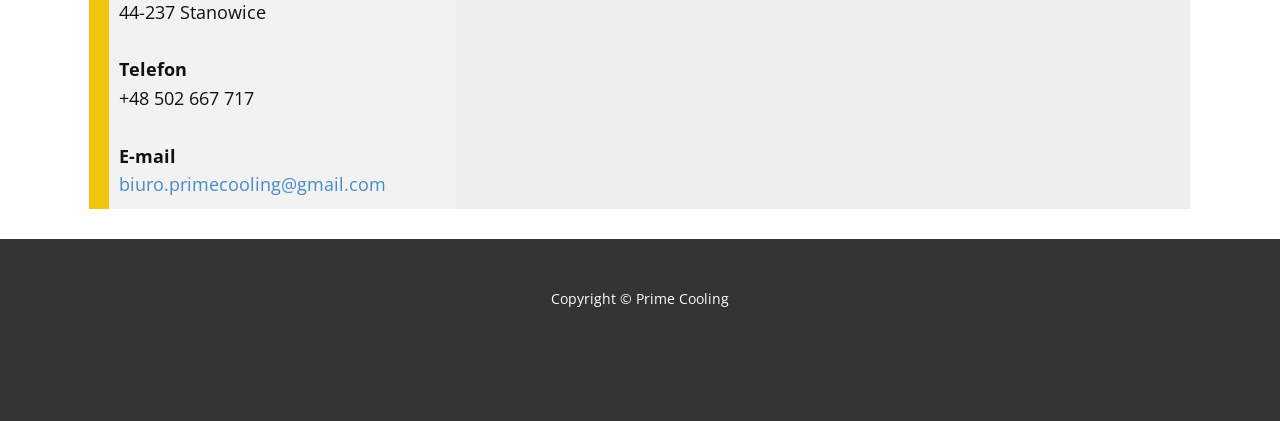
==== commit dc309f93: "Changed site info" ====
--- a/index.html
+++ b/index.html
@@ -2,8 +2,8 @@
 <html style="font-size: 16px;" lang="pl"><head>
     <meta name="viewport" content="width=device-width, initial-scale=1.0">
     <meta charset="utf-8">
-    <meta name="keywords" content="Usługi elektryczne, Satysfakcja gwarantowana, Nasze Usługi, Referencje, Możesz mnie o wszystko zapytać">
-    <meta name="description" content="">
+    <meta name="keywords" content="Chiller, agregat, woda lodowa, serwis">
+    <meta name="description" content="Prime Cooling – profesjonalny serwis agregatów wody lodowej (chillerów).">
    <title>Prime Cooling – Serwis agregatów wody lodowej</title>
     <link rel="icon" href="favicon.png" type="image/x-icon">
     <link rel="stylesheet" href="nicepage.css" media="screen">
@@ -26,7 +26,9 @@
 		"logo": "images/prime_cooling_logo_transparent.png"
 }</script>
     <meta name="theme-color" content="#478ac9">
-    <meta property="og:title" content="6136000">
+    <meta property="og:title" content="Prime Cooling">
+    <meta property="og:description" content="Profesjonalny serwis agregatów wody lodowej dla przemysłu i obiektów komercyjnych." />
+    <meta property="og:url" content="https://primecooling.pl" />
     <meta property="og:type" content="website">
   <meta data-intl-tel-input-cdn-path="intlTelInput/"></head>
   <body data-path-to-root="./" data-include-products="false" class="u-body u-clearfix u-xl-mode" data-lang="pl"><header class="u-clearfix u-color-var u-header u-header" id="header"><div class="u-clearfix u-sheet u-valign-bottom-xl u-valign-middle-lg u-valign-middle-md u-valign-middle-sm u-valign-middle-xs u-sheet-1">
@@ -161,12 +163,12 @@
                       <p class="u-text u-text-default u-text-1"> Kontakt&nbsp;</p>
                       <p class="u-text u-text-default u-text-2"><span style="font-weight: 700;">
                           <br>Prime Cooling Dawid Jóźwiak</span>
-                        <br> ul. Szkolna 89<br> 44-230 Stanowice&nbsp;<br>
+                        <br> ul. Szkolna 89<br> 44-237 Stanowice&nbsp;<br>
                         <br><span style="font-weight: 700;">Telefon</span>
-                        <br> +48 502 715 574&nbsp;<br><span style="font-weight: 700;">
+                        <br> +48 502 667 717&nbsp;<br><span style="font-weight: 700;">
                           <br>E-mail</span>
                         <br>
-                        <a class="cursor-pointer decorated-link u-active-none u-border-none u-btn u-button-style u-hover-none u-none u-text-palette-1-base u-btn-1" rel="noopener">serwis@primecooling.pl</a>
+                        <a class="cursor-pointer decorated-link u-active-none u-border-none u-btn u-button-style u-hover-none u-none u-text-palette-1-base u-btn-1" rel="noopener">biuro.primecooling@gmail.com</a>
                       </p>
                       <div class="u-expanded-height u-grey-light-2 u-hidden-sm u-hidden-xs u-map u-map-1">
                         <div class="embed-responsive">
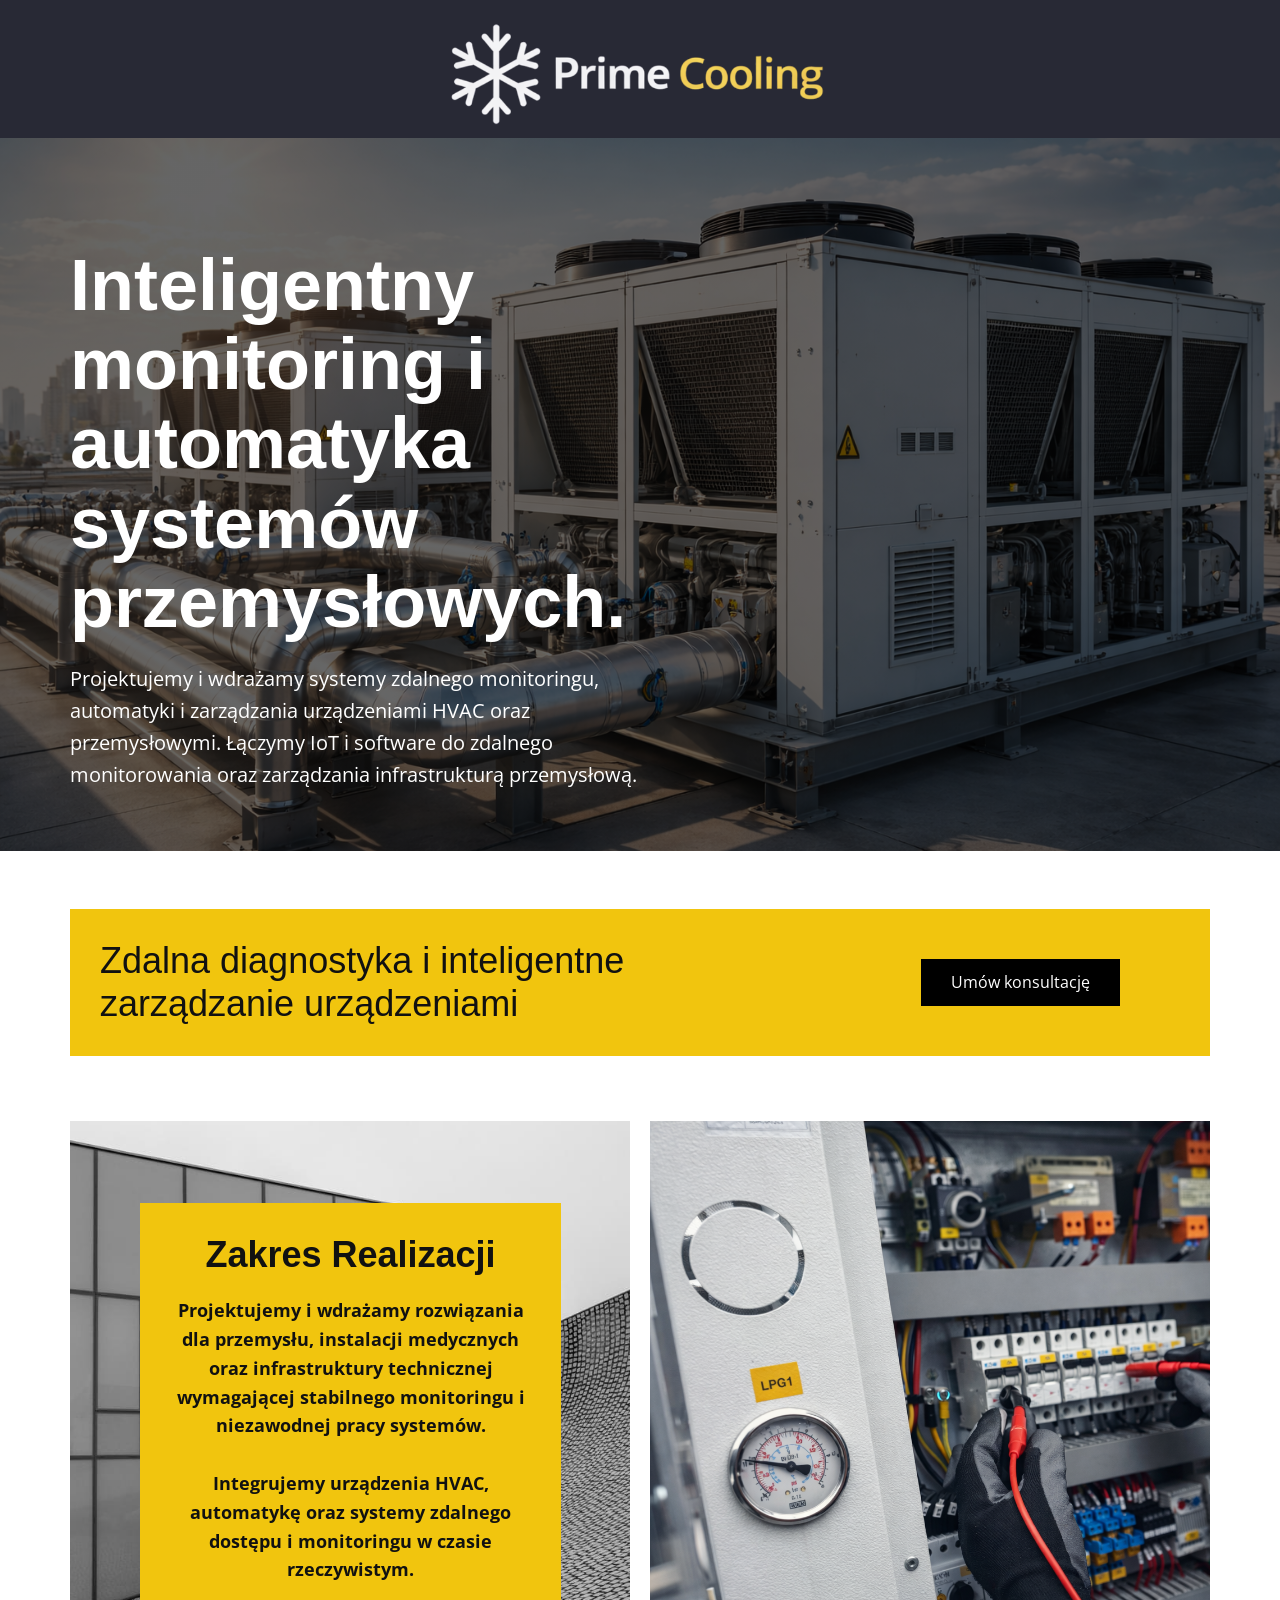
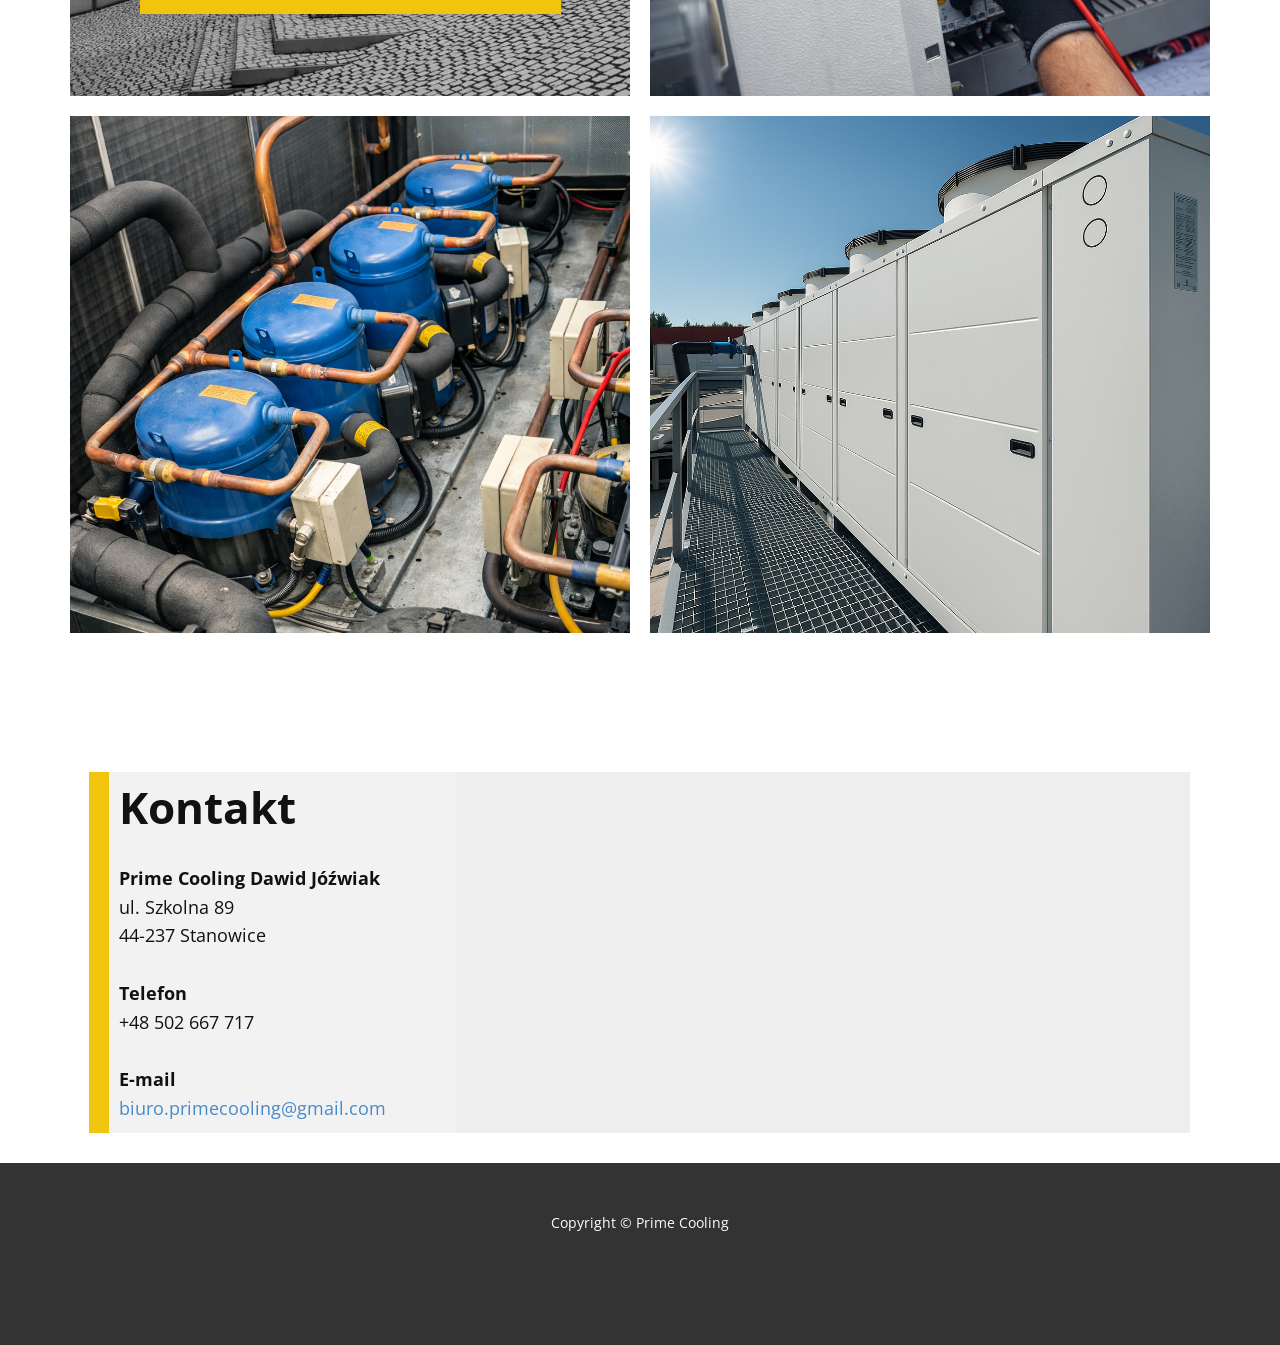
==== commit 85297638: "Update homepage copy" ====
--- a/index.html
+++ b/index.html
@@ -38,8 +38,8 @@
       </div></header>
     <section class="u-clearfix u-image u-shading u-section-1" data-image-width="1536" data-image-height="1024" id="block-2">
       <div class="u-clearfix u-sheet u-valign-middle-lg u-valign-middle-md u-valign-middle-sm u-sheet-1">
-        <h1 class="u-text u-text-1" data-animation-name="customAnimationIn" data-animation-duration="2000"> Serwis agregatów wody lodowej</h1>
-        <p class="u-text u-text-2"> Profesjonalna obsługa, konserwacja i naprawa chillerów dla przemysłu, biur i obiektów komercyjnych.&nbsp;Specjalizujemy się w serwisie, diagnostyce oraz sprzedaży agregatów wody lodowej. Reagujemy szybko, działamy skutecznie i dbamy o ciągłość pracy Twojego systemu chłodzenia.</p>
+        <h1 class="u-text u-text-1" data-animation-name="customAnimationIn" data-animation-duration="2000"> Inteligentny monitoring i automatyka systemów przemysłowych.</h1>
+        <p class="u-text u-text-2"> Projektujemy i wdrażamy systemy zdalnego monitoringu, automatyki i zarządzania urządzeniami HVAC oraz przemysłowymi. Łączymy IoT i software do zdalnego monitorowania oraz zarządzania infrastrukturą przemysłową.</p>
       </div>
     </section>
     <section class="u-clearfix u-hidden-sm u-hidden-xs u-section-2" id="block-3">
@@ -49,12 +49,12 @@
             <div class="u-layout-row">
               <div class="u-container-align-center-sm u-container-align-center-xs u-container-style u-layout-cell u-palette-3-base u-size-37-md u-size-37-sm u-size-37-xs u-size-40-lg u-size-40-xl u-layout-cell-1">
                 <div class="u-container-layout u-valign-middle-xl u-container-layout-1">
-                  <h3 class="u-align-center-sm u-align-center-xs u-text u-text-default-xl u-text-1"> Doświadczenie, które gwarantuje ciągłość chłodzenia</h3>
+                  <h3 class="u-align-center-sm u-align-center-xs u-text u-text-default-xl u-text-1"> Zdalna diagnostyka i inteligentne zarządzanie urządzeniami</h3>
                 </div>
               </div>
               <div class="u-container-align-center u-container-style u-layout-cell u-palette-3-base u-size-20-lg u-size-20-xl u-size-23-md u-size-23-sm u-size-23-xs u-layout-cell-2">
                 <div class="u-container-layout u-valign-middle u-container-layout-2">
-                  <a href="index.html#block-8" data-page-id="187022849" class="u-align-center u-black u-border-none u-btn u-button-style u-btn-1">Zapytaj o serwis</a>
+                  <a href="index.html#block-8" data-page-id="187022849" class="u-align-center u-black u-border-none u-btn u-button-style u-btn-1">Umów konsultację</a>
                 </div>
               </div>
             </div>
@@ -74,7 +74,7 @@
                       <div class="u-align-center u-container-align-center u-container-style u-group u-palette-3-base u-group-1" data-animation-name="customAnimationIn" data-animation-duration="2000">
                         <div class="u-container-layout u-valign-middle-lg u-valign-middle-md u-valign-middle-sm u-valign-middle-xs u-valign-top-xl u-container-layout-2">
                           <h3 class="u-align-center u-text u-text-1"> Zakres Realizacji</h3>
-                          <p class="u-align-center u-text u-text-2"> Specjalizujemy się w serwisie agregatów wody lodowej dla przemysłu oraz instalacji medycznych.<br> Zapewniamy obsługę systemów chłodzenia klimatyzacji, rezonansów magnetycznych, tomografów komputerowych oraz innych urządzeń wymagających stabilnej i bezpiecznej pracy.
+                          <p class="u-align-center u-text u-text-2"> Projektujemy i wdrażamy rozwiązania dla przemysłu, instalacji medycznych oraz infrastruktury technicznej wymagającej stabilnego monitoringu i niezawodnej pracy systemów.<br><br> Integrujemy urządzenia HVAC, automatykę oraz systemy zdalnego dostępu i monitoringu w czasie rzeczywistym.
                           </p>
                         </div>
                       </div>
@@ -100,6 +100,7 @@
         </div>
       </div>
     </section>
+    <!-- Sekcja Nasze Usługi ukryta tymczasowo
     <section class="u-clearfix u-container-align-center u-section-4" id="block-6">
       <div class="u-clearfix u-sheet u-sheet-1">
         <h2 class="u-align-center u-text u-text-default u-text-1" data-animation-name="customAnimationIn" data-animation-duration="2000">Nasze Usługi</h2>
@@ -151,6 +152,7 @@
         </div>
       </div>
     </section>
+    Koniec sekcji Nasze Usługi -->
     <section class="u-clearfix u-section-5" id="block-8">
       <div class="u-clearfix u-sheet u-sheet-1">
         <div class="custom-expanded data-layout-selected u-clearfix u-gutter-30 u-layout-wrap u-layout-wrap-1">
@@ -192,4 +194,4 @@
       </div></footer>
     <section class="u-backlink u-clearfix u-grey-80"></section>
   
-</body></html>+</body></html>
